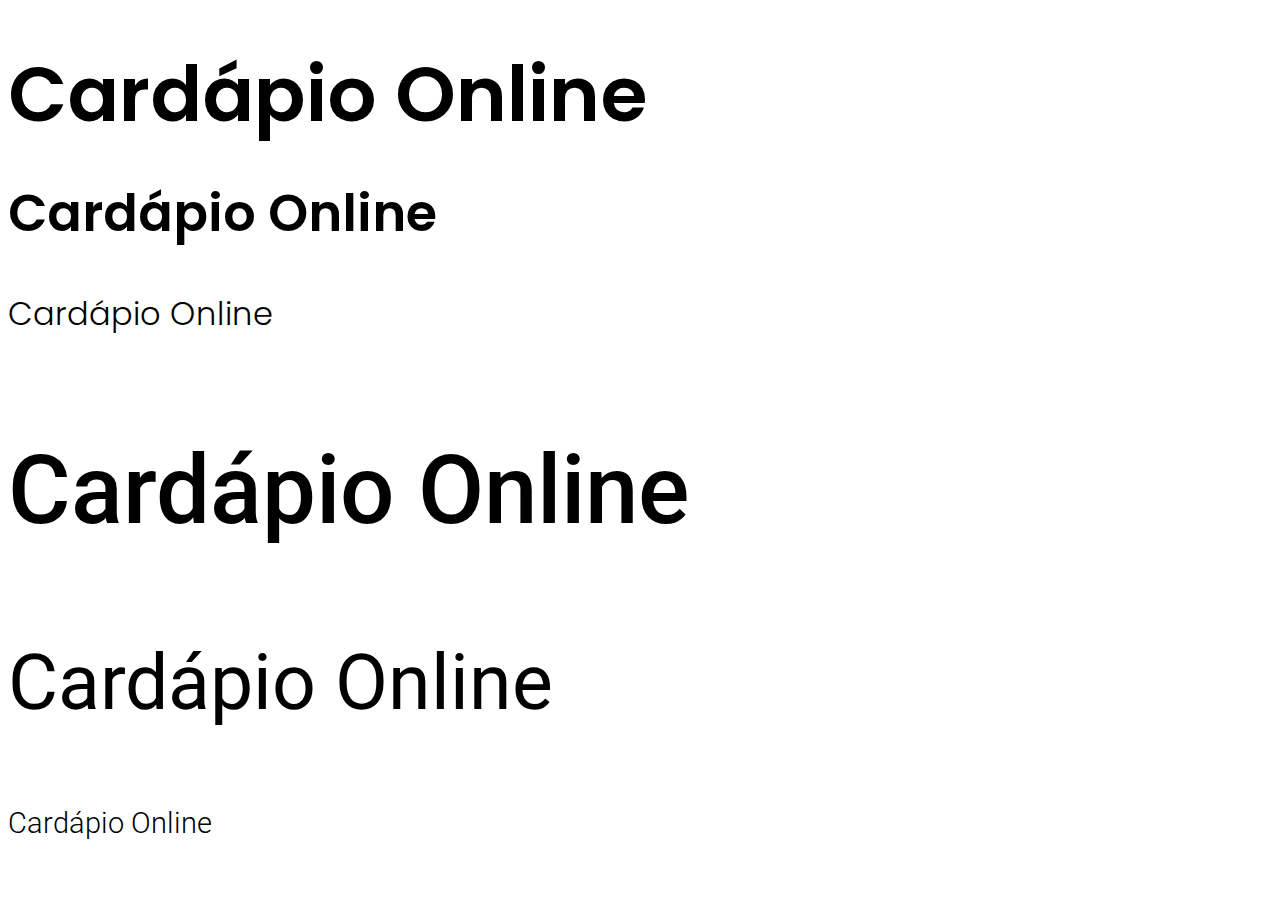
==== index.html @ fe21f2ae "Initial commit" ====
<!DOCTYPE html>
<html lang="pt-BR">

<head>
    <meta charset="UTF-8">
    <meta name="viewport" content="width=device-width, initial-scale=1.0">
    <meta name="description" content="Descrição">
    <link rel="stylesheet" href="./assets/css/style.css">
    <link rel="preconnect" href="https://fonts.googleapis.com">
    <link rel="preconnect" href="https://fonts.gstatic.com" crossorigin>
    <link href="https://fonts.googleapis.com/css2?family=Poppins:wght@300;600&family=Roboto:wght@300;400;500&display=swap" rel="stylesheet">
    <title>Cardápio Online</title>
</head>

<body>
    <h1 class="font-1-xx">Cardápio Online</h1>
    <p class="font-1-xl">Cardápio Online</p>
    <p class="font-1-m">Cardápio Online</p>
    <p class="font-2-xxl">Cardápio Online</p>
    <p class="font-2-xx">Cardápio Online</p>
    <p class="font-2-m">Cardápio Online</p>

</body>

</html>
---- assets/css/style.css ----
/* Global */

/* Utilidades */
@import url(./utils/animacao.css);
@import url(./utils/componentes.css);
@import url(./utils/cores.css);
@import url(./utils/tipografia.css);
@import url(./utils/tamanhos.css);
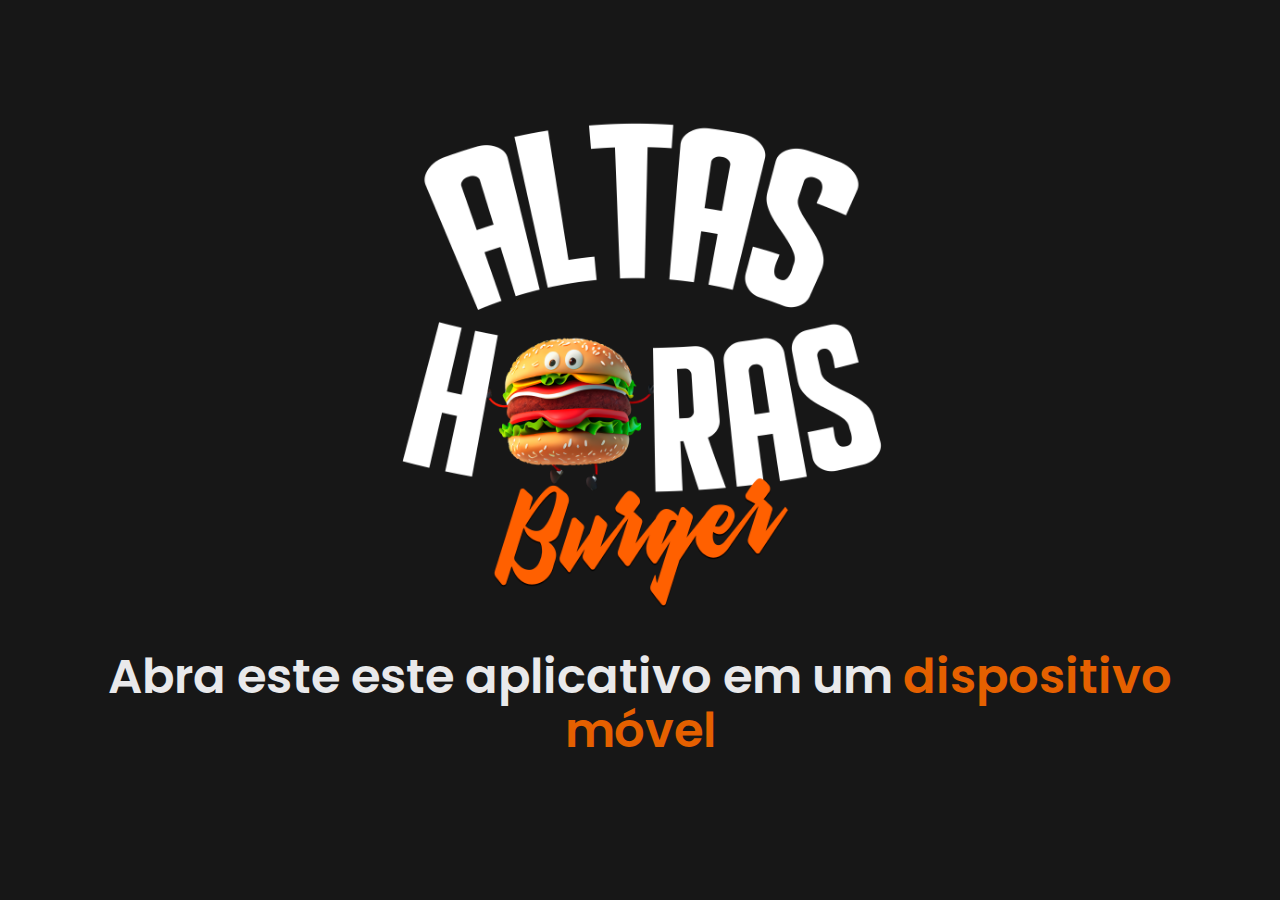
==== commit 716f9d19: "1" ====
--- a/index.html
+++ b/index.html
@@ -10,15 +10,110 @@
     <link rel="preconnect" href="https://fonts.gstatic.com" crossorigin>
     <link href="https://fonts.googleapis.com/css2?family=Poppins:wght@300;600&family=Roboto:wght@300;400;500&display=swap" rel="stylesheet">
     <title>Cardápio Online</title>
+    <script>document.documentElement.classList.add('js')</script>
 </head>
 
 <body>
-    <h1 class="font-1-xx">Cardápio Online</h1>
-    <p class="font-1-xl">Cardápio Online</p>
-    <p class="font-1-m">Cardápio Online</p>
-    <p class="font-2-xxl">Cardápio Online</p>
-    <p class="font-2-xx">Cardápio Online</p>
-    <p class="font-2-m">Cardápio Online</p>
+    <div class="grid-geral">
+        <header class="header">
+
+            <a class="logo" href=""><img src="./assets/img/logo-2.png" alt=""></a>
+
+            <nav class="menu" id="nav">
+
+                <button id="btn-mobile" aria-expanded="false" aria-controls="menu" aria-haspopup="true" aria-label="abrir menu">
+                    <span id="hamburger"></span>
+                </button>
+
+                <ul class="menu-lista" id="menu" role="menu">
+                    <li>
+                        <div class="icons btn-sub sanduiche">
+                            <img src="./assets/img/icons/Sanduíche.png" alt="">
+                            <a class="" href="#">Sanduíches <span class="seta"><img src="./assets/img/icons/seta-abrir.svg" alt=""></span></a>
+
+                        </div>
+                        <ul class="sub-menu" role="sub-menu">
+                            <li><a href="#">Combos</a></li>
+                            <li><a href="#">Carne</a></li>
+                            <li><a href="#">Frango</a></li>
+                        </ul>
+                    </li>
+
+                    <li>
+                        <div class="icons btn-sub hotdog">
+                            <img src="./assets/img/icons/hotdog.png" alt="">
+                            <a href="#">Hotdogs <span class="seta"><img src="./assets/img/icons/seta-abrir.svg" alt=""></span></a>
+                        </div>
+                        <ul class="sub-menu" role="sub-menu">
+                            <li><a href="#">Hotdog1</a></li>
+                            <li><a href="#">Hotdog2</a></li>
+                            <li><a href="#">Hotdog3</a></li>
+                        </ul>
+                    </li>
+
+                    <li>
+                        <div class="icons btn-sub hotdog">
+                            <img src="./assets/img/icons/Donuts.png" alt="">
+                            <a href="#">Doces <span class="seta"><img src="./assets/img/icons/seta-abrir.svg" alt=""></span></a>
+                        </div>
+                        <ul class="sub-menu" role="sub-menu">
+                            <li><a href="#">Doce1</a></li>
+                            <li><a href="#">Doce2</a></li>
+                            <li><a href="#">Doce3</a></li>
+                        </ul>
+                    </li>
+
+                    <li>
+                        <div class="icons btn-sub hotdog">
+                            <img src="./assets/img/icons/Suco.png" alt="">
+                            <a href="#">Bebidas <span class="seta"><img src="./assets/img/icons/seta-abrir.svg" alt=""></span></a>
+                        </div>
+
+                        <ul class="sub-menu" role="sub-menu">
+                            <li><a href="#">Bebida1</a></li>
+                            <li><a href="#">Bebida2</a></li>
+                            <li><a href="#">Bebida3</a></li>
+                        </ul>
+                    </li>
+                </ul>
+            </nav>
+        </header>
+
+
+        <div class="intro-info-desktop" aria-label="introdução do site">
+            <img class="foto-intro" src="./assets/img/Logo-maior.png" alt="">
+            <h1 class="font-1-xx cor-a1">Abra este este aplicativo em um <span>dispositivo móvel</span></h1>
+        </div>
+
+        <main class="intro-info">
+            <div>
+
+            </div>
+        </main>
+
+
+    </div>
+
+    <footer class="menu-footer">
+        <div class="grid-menu">
+            <ul>
+                <li>
+                    <a href="#"><img src="./assets/img/icons/Sanduíche.png" alt=""></a>
+                </li>
+                <li>
+                    <a href="#"><img src="./assets/img/icons/hotdog.png" alt=""></a>
+                </li>
+                <li>
+                    <a href="#"><img src="./assets/img/icons/Donuts.png" alt=""></a>
+                </li>
+                <li>
+                    <a href="#"><img src="./assets/img/icons/Suco.png" alt=""></a>
+                </li>
+            </ul>
+        </div>
+    </footer>
+    <script src="./assets/js/menu.js"></script>
+    <script src="./assets/js/script.js"></script>
 
 </body>
 
--- a/assets/css/style.css
+++ b/assets/css/style.css
@@ -1,4 +1,7 @@
 /* Global */
+@import url(./global/global.css);
+@import url(./global/header.css);
+@import url(./global/menu-footer.css);
 
 /* Utilidades */
 @import url(./utils/animacao.css);
@@ -6,3 +9,6 @@
 @import url(./utils/cores.css);
 @import url(./utils/tipografia.css);
 @import url(./utils/tamanhos.css);
+
+/* Intro */
+@import url(./intro/intro.css);
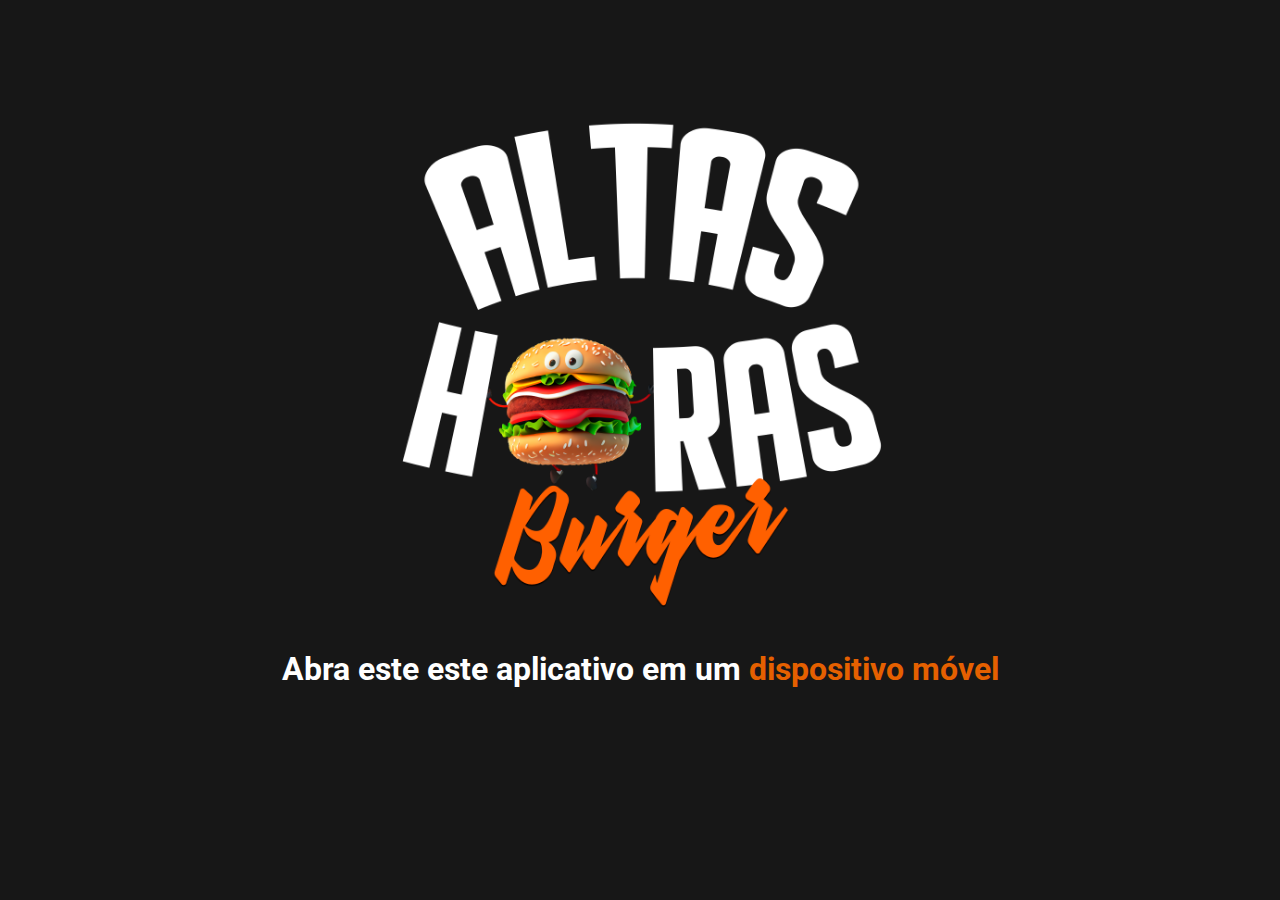
==== commit 7fb4cb0b: "1" ====
--- a/index.html
+++ b/index.html
@@ -5,19 +5,23 @@
     <meta charset="UTF-8">
     <meta name="viewport" content="width=device-width, initial-scale=1.0">
     <meta name="description" content="Descrição">
-    <link rel="stylesheet" href="./assets/css/style.css">
+    <!-- <link rel="preload" href="./assets/css/style.css" as="style"> -->
+
     <link rel="preconnect" href="https://fonts.googleapis.com">
     <link rel="preconnect" href="https://fonts.gstatic.com" crossorigin>
     <link href="https://fonts.googleapis.com/css2?family=Poppins:wght@300;600&family=Roboto:wght@300;400;500&display=swap" rel="stylesheet">
     <title>Cardápio Online</title>
+
+    <link rel="stylesheet" href="./assets/css/style.css">
+
     <script>document.documentElement.classList.add('js')</script>
 </head>
 
 <body>
-    <div class="grid-geral">
-        <header class="header">
-
-            <a class="logo" href=""><img src="./assets/img/logo-2.png" alt=""></a>
+    <div class="grid-geral" id="home">
+        <header class="header ">
+
+            <a class="logo" href="#home"><img src="./assets/img/Logo.png" alt=""></a>
 
             <nav class="menu" id="nav">
 
@@ -29,91 +33,272 @@
                     <li>
                         <div class="icons btn-sub sanduiche">
                             <img src="./assets/img/icons/Sanduíche.png" alt="">
-                            <a class="" href="#">Sanduíches <span class="seta"><img src="./assets/img/icons/seta-abrir.svg" alt=""></span></a>
+
+                            <a class="pt" href="#">Sanduíches <span class="seta"><img src="./assets/img/icons/seta-abrir.svg" alt=""></span></a>
+                            <!-- Inglês -->
+                            <a class="en" href="#">Sandwich <span class="seta"><img src="./assets/img/icons/seta-abrir.svg" alt=""></span></a>
+                            <!-- Espanhol -->
+                            <a class="es" href="#">Sándwich <span class="seta"><img src="./assets/img/icons/seta-abrir.svg" alt=""></span></a>
+
 
                         </div>
                         <ul class="sub-menu" role="sub-menu">
-                            <li><a href="#">Combos</a></li>
-                            <li><a href="#">Carne</a></li>
-                            <li><a href="#">Frango</a></li>
+                            <li><a class="pt" href="#">Combos</a></li>
+                            <li><a class="pt" href="#">Carne</a></li>
+                            <li><a class="pt" href="#">Frango</a></li>
+                            <!-- Inglês -->
+                            <li><a class="en" href="#">Combos</a></li>
+                            <li><a class="en" href="#">Meat</a></li>
+                            <li><a class="en" href="#">Chicken</a></li>
+                            <!-- Espanhol -->
+                            <li><a class="es" href="#">combinación</a></li>
+                            <li><a class="es" href="#">Carne</a></li>
+                            <li><a class="es" href="#">Pollo</a></li>
                         </ul>
                     </li>
 
                     <li>
                         <div class="icons btn-sub hotdog">
                             <img src="./assets/img/icons/hotdog.png" alt="">
-                            <a href="#">Hotdogs <span class="seta"><img src="./assets/img/icons/seta-abrir.svg" alt=""></span></a>
+                            <a class="pt" href="#">Cachorro Quente <span class="seta"><img src="./assets/img/icons/seta-abrir.svg" alt=""></span></a>
+
+                            <a class="en" href="#">Hotdogs<span class="seta"><img src="./assets/img/icons/seta-abrir.svg" alt=""></span></a>
+
+                            <a class="es" href="#">Hotdogs <span class="seta"><img src="./assets/img/icons/seta-abrir.svg" alt=""></span></a>
+
                         </div>
                         <ul class="sub-menu" role="sub-menu">
-                            <li><a href="#">Hotdog1</a></li>
-                            <li><a href="#">Hotdog2</a></li>
-                            <li><a href="#">Hotdog3</a></li>
+                            <li><a class="pt" href="#">Carne</a></li>
+                            <li><a class="pt" href="#">Frango</a></li>
+                            <li><a class="pt" href="#">Misto</a></li>
+
+                            <li><a class="en" href="#">Combos</a></li>
+                            <li><a class="en" href="#">Meat</a></li>
+                            <li><a class="en" href="#">Mixed</a></li>
+
+                            <li><a class="es" href="#">Carne</a></li>
+                            <li><a class="es" href="#">Pollo</a></li>
+                            <li><a class="es" href="#">Mezclado</a></li>
                         </ul>
                     </li>
 
                     <li>
                         <div class="icons btn-sub hotdog">
                             <img src="./assets/img/icons/Donuts.png" alt="">
-                            <a href="#">Doces <span class="seta"><img src="./assets/img/icons/seta-abrir.svg" alt=""></span></a>
+                            <a class="pt" href="#">Doces <span class="seta"><img src="./assets/img/icons/seta-abrir.svg" alt=""></span></a>
+
+                            <a class="en" href="#">Candy <span class="seta"><img src="./assets/img/icons/seta-abrir.svg" alt=""></span></a>
+
+                            <a class="es" href="#">Dulce <span class="seta"><img src="./assets/img/icons/seta-abrir.svg" alt=""></span></a>
                         </div>
+
                         <ul class="sub-menu" role="sub-menu">
-                            <li><a href="#">Doce1</a></li>
-                            <li><a href="#">Doce2</a></li>
-                            <li><a href="#">Doce3</a></li>
+                            <li><a class="pt" href="#">Bolos</a></li>
+                            <li><a class="pt" href="#">Sorvetes</a></li>
+                            <li><a class="pt" href="#">Brigadeiros</a></li>
+                            <li><a class="en" href="#">Cakes</a></li>
+                            <li><a class="en" href="#">Ice creams</a></li>
+                            <li><a class="en" href="#">Brigadiers</a></li>
+                            <li><a class="es" href="#">Tortas</a></li>
+                            <li><a class="es" href="#">Helados</a></li>
+                            <li><a class="es" href="#">Chocolate</a></li>
                         </ul>
                     </li>
 
                     <li>
                         <div class="icons btn-sub hotdog">
                             <img src="./assets/img/icons/Suco.png" alt="">
-                            <a href="#">Bebidas <span class="seta"><img src="./assets/img/icons/seta-abrir.svg" alt=""></span></a>
+                            <a class="pt" href="#">Bebidas <span class="seta"><img src="./assets/img/icons/seta-abrir.svg" alt=""></span></a>
+
+                            <a class="en" href="#">Drinks <span class="seta"><img src="./assets/img/icons/seta-abrir.svg" alt=""></span></a>
+
+                            <a class="es" href="#">Bebidas <span class="seta"><img src="./assets/img/icons/seta-abrir.svg" alt=""></span></a>
                         </div>
 
                         <ul class="sub-menu" role="sub-menu">
-                            <li><a href="#">Bebida1</a></li>
-                            <li><a href="#">Bebida2</a></li>
-                            <li><a href="#">Bebida3</a></li>
+                            <li><a class="pt" href="#">Suco</a></li>
+                            <li><a class="pt" href="#">Café</a></li>
+                            <li><a class="pt" href="#">Refrigerante</a></li>
+                            <li><a class="en" href="#">Juice</a></li>
+                            <li><a class="en" href="#">Coffee</a></li>
+                            <li><a class="en" href="#">Soft Drinks</a></li>
+                            <li><a class="es" href="#">Jugo</a></li>
+                            <li><a class="es" href="#">Café</a></li>
+                            <li><a class="es" href="#">Refrigerante</a></li>
                         </ul>
                     </li>
                 </ul>
             </nav>
         </header>
 
-
-        <div class="intro-info-desktop" aria-label="introdução do site">
-            <img class="foto-intro" src="./assets/img/Logo-maior.png" alt="">
-            <h1 class="font-1-xx cor-a1">Abra este este aplicativo em um <span>dispositivo móvel</span></h1>
+        <!-- -------------------------------------------------- -->
+
+
+        <!--  Parte que aparece no desktop em 3 idiomas diferentes -->
+        <div class="desktop" aria-label="Aviso Use em dispositivo móvel">
+            <img class="foto-desktop" src="./assets/img/Logo-maior.png" alt="">
+            <h1 class="pt" class="font-1-xx cor-a1">Abra este este aplicativo em um <span>dispositivo móvel</span></h1>
+
+            <h1 class="en" class="font-1-xx cor-a1">Open this app on a <span>mobile device</span></h1>
+
+            <h1 class="es" class="font-1-xx cor-a1">Abra esta aplicación en un <span>dispositivo móvil</span></h1>
         </div>
-
-        <main class="intro-info">
-            <div>
+        <!-- -------------------------------------------------- -->
+
+
+        <!-- Intro parte do catálogo que expõe os produtos selecionados -->
+        <main class="content-mobile main">
+            <div class="lanches-intro">
+                <ul>
+                    <li>
+                        <img src="./assets/img/hamburger1.png" alt="">
+                        <h2>X-Picanha</h2>
+                        <span>$ 28</span>
+                        <a class="botao-comprar" href="#">ESCOLHER</a>
+
+                    </li>
+                    <li>
+                        <img src="./assets/img/hamburger2.png" alt="">
+                        <h2>X-Frango</h2>
+                        <span>$ 28</span>
+                        <a class="botao-comprar" href="#">ESCOLHER</a>
+                    </li>
+                    <li>
+                        <img src="./assets/img/hamburger1.png" alt="">
+                        <h2>X-Picanha</h2>
+                        <span>$ 28</span>
+                        <a class="botao-comprar" href="#">ESCOLHER</a>
+
+                    </li>
+                    <li>
+                        <img src="./assets/img/hamburger2.png" alt="">
+                        <h2>X-Frango</h2>
+                        <span>$ 28</span>
+                        <a class="botao-comprar" href="#">ESCOLHER</a>
+                    </li>
+                    <li>
+                        <img src="./assets/img/hamburger1.png" alt="">
+                        <h2>X-Picanha</h2>
+                        <span>$ 28</span>
+                        <a class="botao-comprar" href="#">ESCOLHER</a>
+
+                    </li>
+                    <li>
+                        <img src="./assets/img/hamburger2.png" alt="">
+                        <h2>X-Frango</h2>
+                        <span>$ 28</span>
+                        <a class="botao-comprar" href="#">ESCOLHER</a>
+                    </li>
+                    <li>
+                        <img src="./assets/img/hamburger1.png" alt="">
+                        <h2>X-Picanha</h2>
+                        <span>$ 28</span>
+                        <a class="botao-comprar" href="#">ESCOLHER</a>
+
+                    </li>
+                    <li>
+                        <img src="./assets/img/hamburger2.png" alt="">
+                        <h2>X-Frango</h2>
+                        <span>$ 28</span>
+                        <a class="botao-comprar" href="#">ESCOLHER</a>
+                    </li>
+
+                </ul>
 
             </div>
         </main>
-
-
     </div>
-
+    <!-- -------------------------------------------------- -->
+
+
+
+
+    <!-- CONFIGURAÇÕES DE IDIOMA DO SITE -->
+
+    <div class="configuracoes content-mobile" id="config">
+        <div class="idiomas">
+            <p class="font-1-m cor-a3 idioma-titulo pt">Idiomas</p>
+            <p class="font-1-m cor-a3 idioma-titulo en">Languages</p>
+            <p class="font-1-m cor-a3 idioma-titulo es">Idiomas</p>
+
+            <div class="grid-idioma js-grid-idioma">
+
+                <section class="idioma-pt seta idioma padrao">
+                    <a href="#">
+                        <img class="bandeiras" src="./assets/img/icons/pt-br.png" alt="">
+                        <p class="font-1-m cor-a3">Português - BR</p>
+                        <span><img src="./assets/img/icons/seta-abrir.svg" alt=""></span>
+                    </a>
+                </section>
+
+                <section class="idioma-es seta idioma">
+                    <a href="#">
+                        <img class="bandeiras" src="./assets/img/icons/esp.png" alt="">
+                        <p class="font-1-m cor-a3">Espanhol - ES</p>
+                        <span><img src="./assets/img/icons/seta-abrir.svg" alt=""></span>
+                    </a>
+                </section>
+
+                <section class="idioma-en seta idioma">
+                    <a href="#">
+                        <img class="bandeiras" src="./assets/img/icons/eng.png" alt="">
+                        <p class="font-1-m cor-a3">Inglês - US</p>
+                        <span><img src="./assets/img/icons/seta-abrir.svg" alt=""></span>
+                    </a>
+                </section>
+
+            </div>
+        </div>
+
+    </div>
+
+    <!-- -------------------------------------------------- -->
+
+
+    <!-- CATÁLOGO DE PRODUTOS -->
+
+
+    <!-- -------------------------------------------------- -->
+
+
+
+    <!-- MENU DO RODAPÉ  -->
     <footer class="menu-footer">
         <div class="grid-menu">
             <ul>
-                <li>
-                    <a href="#"><img src="./assets/img/icons/Sanduíche.png" alt=""></a>
+                <li class="home">
+                    <a href="#home"><img src="./assets/img/icons/home-4.svg" alt=""></a>
+                    <p class="pt">Início</p>
+                    <p class="en">Home</p>
+                    <p class="es">Comenzar</p>
                 </li>
-                <li>
-                    <a href="#"><img src="./assets/img/icons/hotdog.png" alt=""></a>
+                <li class="pedidos">
+                    <a href="#"><img src="./assets/img/icons/burger.svg" alt=""></a>
+                    <p class="pt">Pedidos</p>
+                    <p class="en">Orders</p>
+                    <p class="es">Peticiones</p>
                 </li>
-                <li>
-                    <a href="#"><img src="./assets/img/icons/Donuts.png" alt=""></a>
+                <li class="chat">
+                    <a href="#"><img src="./assets/img/icons/chat.svg" alt=""></a>
+                    <p class="pt">Chat</p>
+                    <p class="en">Chat</p>
+                    <p class="es">Hablar</p>
                 </li>
-                <li>
-                    <a href="#"><img src="./assets/img/icons/Suco.png" alt=""></a>
+                <li class="config">
+                    <a href="#config"><img src="./assets/img/icons/cog.svg" alt=""></a>
+                    <p class="pt">Config</p>
+                    <p class="en">Settings</p>
+                    <p class="es">Config</p>
                 </li>
             </ul>
         </div>
     </footer>
     <script src="./assets/js/menu.js"></script>
     <script src="./assets/js/script.js"></script>
+    <script src="./assets/js/config.js"></script>
+    <script src="./assets/js/elements.js"></script>
+    <script src="./assets/js/tradutor.js"></script>
+
 
 </body>
 
--- a/assets/css/style.css
+++ b/assets/css/style.css
@@ -12,3 +12,7 @@
 
 /* Intro */
 @import url(./intro/intro.css);
+@import url(./intro/lanches-intro.css);
+
+/* Configurações */
+@import url(./config/config.css);
--- a/assets/css/style.css
+++ b/assets/css/style.css
@@ -12,3 +12,7 @@
 
 /* Intro */
 @import url(./intro/intro.css);
+@import url(./intro/lanches-intro.css);
+
+/* Configurações */
+@import url(./config/config.css);
